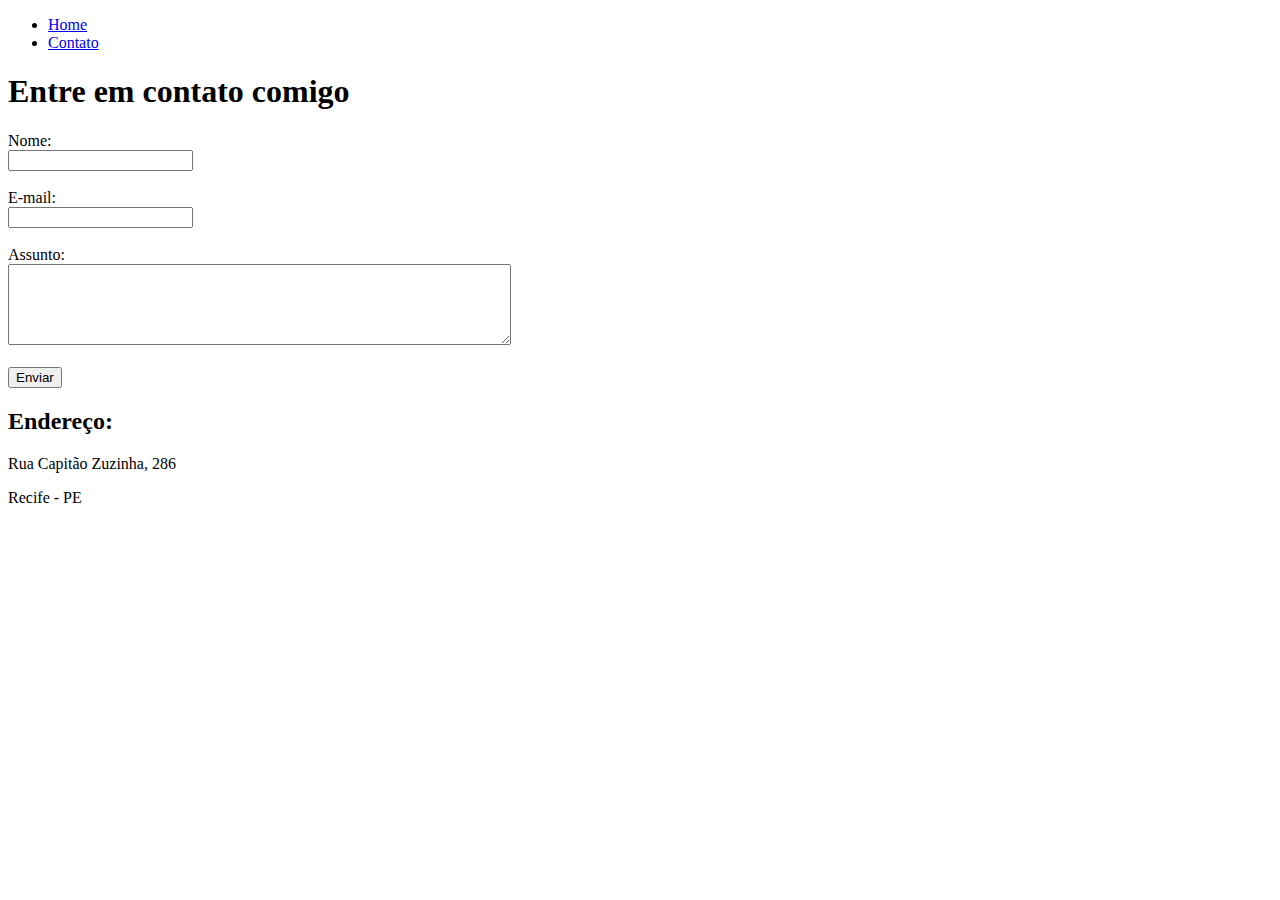
==== contato.html @ 90f88b16 "@alysoncampos[Task: CREATED index.htm and contato.html]" ====
<!DOCTYPE html>
<html lang="pt-br">
<head>
    <meta charset="UTF-8">
    <meta http-equiv="X-UA-Compatible" content="IE=edge">
    <meta name="viewport" content="width=device-width, initial-scale=1.0">
    <title>Contato</title>
</head>
<body>
    <ul>
        <li>
            <a href="index.html"> Home </a>
        </li>
        <li>
            <a href="contato.html"> Contato </a>
        </li>
    </ul>

    <h1>Entre em contato comigo</h1>

    <form>
        <label for="nome">Nome: </label> <br>
        <input type="text" id="nome">
        <br>
        <br>
        <label for="email">E-mail: </label> <br>
        <input type="email" id="email">
        <br>
        <br>
        <label for="assunto">Assunto: </label> <br>
        <textarea name="assunto" id="assunto" cols="60" rows="5"></textarea>
        <br>
        <br>
        <button>Enviar</button>
    </form>

    <h2>Endereço:</h2>

    <p>Rua Capitão Zuzinha, 286</p>
    <p>Recife - PE</p>

    <iframe src="https://www.google.com/maps/embed?pb=!1m18!1m12!1m3!1d3949.671423536221!2d-34.90894778566985!3d-8.13489408369714!2m3!1f0!2f0!3f0!3m2!1i1024!2i768!4f13.1!3m3!1m2!1s0x7ab1f19769115bb%3A0x6657c1efbaa9dc7e!2sR.%20Cap.%20Zuzinha%2C%20286%20-%20Boa%20Viagem%2C%20Recife%20-%20PE%2C%2051030-420!5e0!3m2!1spt-BR!2sbr!4v1637690871937!5m2!1spt-BR!2sbr" 
    width="400" height="250" style="border:0;" 
    allowfullscreen="" loading="lazy"></iframe>
</body>
</html>
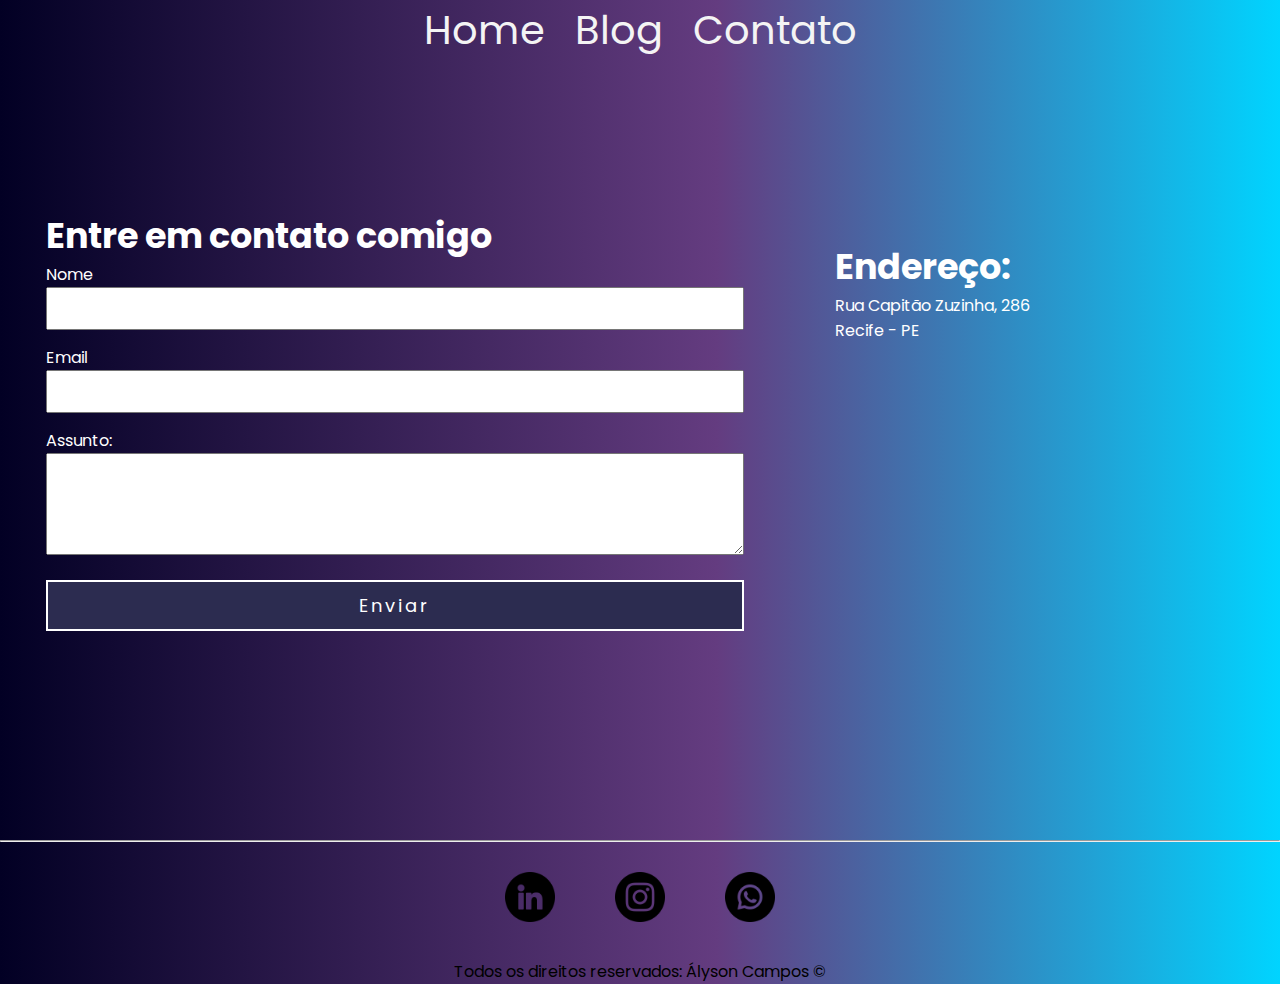
==== commit f116db11: "@alysoncampos[Introducing CSS]" ====
--- a/contato.html
+++ b/contato.html
@@ -5,42 +5,88 @@
     <meta http-equiv="X-UA-Compatible" content="IE=edge">
     <meta name="viewport" content="width=device-width, initial-scale=1.0">
     <title>Contato</title>
+    <link rel="stylesheet" href="./assets/css/style.css">
 </head>
 <body>
-    <ul>
-        <li>
-            <a href="index.html"> Home </a>
-        </li>
-        <li>
-            <a href="contato.html"> Contato </a>
-        </li>
-    </ul>
+    <div class="fundo">
+        <div class="menu">
+            <ul id="menu">
+                <li>
+                    <a href="index.html"> Home </a>
+                </li>
+                <li>
+                    <a> Blog </a>
+                </li>
+                <li>
+                    <a href="contato.html"> Contato </a>
+                </li>
+            </ul>
+        </div>
 
-    <h1>Entre em contato comigo</h1>
+        <div class="formulario">
+            <div class="form">
+                <h2>Entre em contato comigo</h2>
 
-    <form>
-        <label for="nome">Nome: </label> <br>
-        <input type="text" id="nome">
-        <br>
-        <br>
-        <label for="email">E-mail: </label> <br>
-        <input type="email" id="email">
-        <br>
-        <br>
-        <label for="assunto">Assunto: </label> <br>
-        <textarea name="assunto" id="assunto" cols="60" rows="5"></textarea>
-        <br>
-        <br>
-        <button>Enviar</button>
-    </form>
+                <form>
+                    <div class="campos">
+                        <label for="nome">Nome</label>
+                        <input type="text" id="nome" />
+                    </div>
 
-    <h2>Endereço:</h2>
+                    <div class="campos">
+                        <label for="email">Email</label>
+                        <input type="text" id="email" />
+                    </div>
 
-    <p>Rua Capitão Zuzinha, 286</p>
-    <p>Recife - PE</p>
+                    <div class="campos">
+                        <label for="nome">Assunto:</label>
+                        <textarea
+                        name="assunto"
+                        id="assunto"
+                        cols="60"
+                        rows="5"
+                        ></textarea>
+                    </div>
 
-    <iframe src="https://www.google.com/maps/embed?pb=!1m18!1m12!1m3!1d3949.671423536221!2d-34.90894778566985!3d-8.13489408369714!2m3!1f0!2f0!3f0!3m2!1i1024!2i768!4f13.1!3m3!1m2!1s0x7ab1f19769115bb%3A0x6657c1efbaa9dc7e!2sR.%20Cap.%20Zuzinha%2C%20286%20-%20Boa%20Viagem%2C%20Recife%20-%20PE%2C%2051030-420!5e0!3m2!1spt-BR!2sbr!4v1637690871937!5m2!1spt-BR!2sbr" 
-    width="400" height="250" style="border:0;" 
-    allowfullscreen="" loading="lazy"></iframe>
+                    <button>Enviar</button>
+                </form>
+            </div>
+
+            <div class="mapa">
+                <h2>Endereço:</h2>
+                <p>Rua Capitão Zuzinha, 286</p>
+                <p>Recife - PE</p>
+
+                <iframe src="https://www.google.com/maps/embed?pb=!1m18!1m12!1m3!1d3949.671423536221!2d-34.90894778566985!3d-8.13489408369714!2m3!1f0!2f0!3f0!3m2!1i1024!2i768!4f13.1!3m3!1m2!1s0x7ab1f19769115bb%3A0x6657c1efbaa9dc7e!2sR.%20Cap.%20Zuzinha%2C%20286%20-%20Boa%20Viagem%2C%20Recife%20-%20PE%2C%2051030-420!5e0!3m2!1spt-BR!2sbr!4v1637690871937!5m2!1spt-BR!2sbr" 
+                width="400" 
+                height="250" 
+                style="border:0;" 
+                allowfullscreen=""
+                aria-hidden="false" 
+                tabindex="0"
+                ></iframe>
+            </div>
+        </div>
+        <hr>
+        <footer>
+            <div class="menu">
+                <a href="https://www.linkedin.com/" target="_blank">
+                    <img class="tm-social" src="./assets/img/linkedin.png" alt="Logo do Linkedin">
+                </a>
+                <a href="https://www.instagram.com/" target="_blank">
+                    <img class="tm-social" src="./assets/img/instagram.png" alt="Logo do Instagram">
+                </a>
+                <a href="https://www.whatsapp.com/" target="_blank">
+                    <img class="tm-social" src="./assets/img/whatsapp.png" alt="Logo do Whatsapp">
+                </a>
+                
+            </div>
+            <div class="menu">
+                <p>
+                Todos os direitos reservados: Ályson Campos &copy;
+                </p>  
+            </div>
+        </footer>
+    </div>
 </body>
 </html>--- a/assets/css/style.css
+++ b/assets/css/style.css
@@ -0,0 +1,138 @@
+@import url("https://fonts.googleapis.com/css2?family=Poppins:wght@100;200;300;400;500;600;700;800;900&display=swap");
+
+/*Estilos da página index.html*/
+* {
+    padding: 0;
+    margin: 0;
+    font-family: "Poppins", sans-serif;
+}
+
+.fundo {
+    background: rgb(2,0,36);
+    background: linear-gradient(90deg, rgba(2,0,36,1) 0%, rgba(100,60,128,1) 56%, rgba(0,212,255,1) 100%);
+    min-height: 100vh;
+}
+
+.menu {
+    display: flex;
+    justify-content: center;
+}
+
+.menu ul {
+    list-style: none;
+    display: flex;
+}
+
+.menu ul li a {
+    text-decoration: none;
+    color: #f4f4f4;
+    margin: 15px;
+    font-size: 40px;
+}
+
+.menu ul li a:hover {
+    color: #BCD2EE;
+}
+
+.perfil {
+    color: #f4f4f4;
+    display: flex;
+    padding: 50px;
+}
+
+.texto {
+    display: flex;
+    flex-direction: column;
+    justify-content: space-evenly;
+}
+
+.texto h1 {
+    font-size: 50px;
+}
+
+.texto p {
+    font-size: 24px;
+    text-align: justify;
+    margin: 0 45px 0 0;
+}
+
+.br-50 {
+    border: 3px solid #ffff;
+    border-radius: 50%;
+    height: 350px;
+}
+
+.video {
+    color: #f4f4f4;
+    display: flex;
+    flex-direction: column;
+    align-items: center;
+    padding: 50px;
+}
+
+.video h2 {
+    font-size: 40px;
+    margin-bottom: 10px;
+    letter-spacing: 2px;
+}
+
+.video iframe {
+    border: 3px solid #fff;
+    margin-bottom: 60px;
+}
+
+.tm-social{
+    width: 50px;
+    height: 50px;
+    padding: 30px;
+}
+
+/*Estilos da página contato.html*/
+
+.formulario {
+    width: 100%;
+    height: 80vh;
+    display: flex;
+    justify-content: space-around;
+    align-items: center;
+    color: #fff;
+    margin-bottom: 60px;
+}
+
+.formulario h2 {
+    font-size: 35px;
+}
+
+.form {
+    display: flex;
+    flex-direction: column;
+}
+
+.campos {
+    display: flex;
+    flex-direction: column;
+    margin-bottom: 15px;
+}
+
+.campos input {
+    padding: 6px;
+    font-size: 18px;
+}
+
+button {
+    margin-top: 10px;
+    border: 2px solid #fff;
+    width: 100%;
+    padding: 10px;
+    color: #fff;
+    background: #2c2c50;
+    font-size: 18px;
+    letter-spacing: 3px;
+}
+
+button:hover {
+    color: #2c2c50;
+    background: #BCD2EE;
+    border: 2px solid #2c2c50;
+    font-weight: 700;
+}
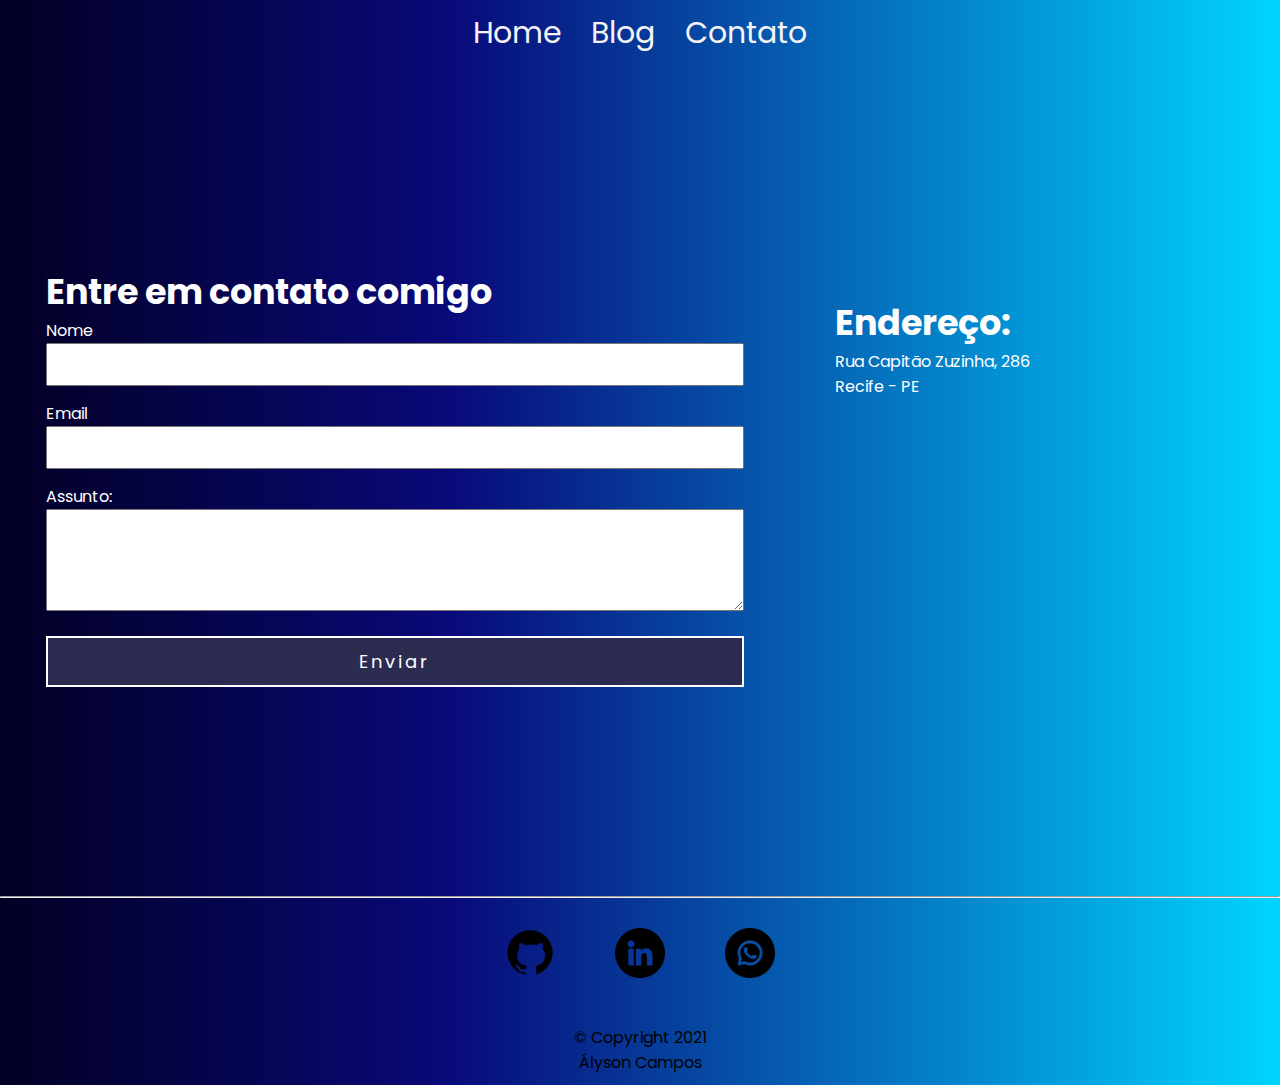
==== commit 3e496a1d: "@alysoncampos[Introducing JavaScript]" ====
--- a/contato.html
+++ b/contato.html
@@ -8,9 +8,8 @@
     <link rel="stylesheet" href="./assets/css/style.css">
 </head>
 <body>
-    <div class="fundo">
-        <div class="menu">
-            <ul id="menu">
+        <div class="nav-bar">
+            <ul>
                 <li>
                     <a href="index.html"> Home </a>
                 </li>
@@ -30,12 +29,14 @@
                 <form>
                     <div class="campos">
                         <label for="nome">Nome</label>
-                        <input type="text" id="nome" />
+                        <input type="text" id="nome" onkeyup="validaNome()"/>
+                        <div id="txtNome"></div>
                     </div>
 
                     <div class="campos">
                         <label for="email">Email</label>
-                        <input type="text" id="email" />
+                        <input type="text" id="email" onkeyup="validaEmail()"/>
+                        <div id="txtEmail"></div>
                     </div>
 
                     <div class="campos">
@@ -45,10 +46,12 @@
                         id="assunto"
                         cols="60"
                         rows="5"
+                        onkeyup="validaAssunto()"
                         ></textarea>
+                        <div id="txtAssunto"></div>
                     </div>
 
-                    <button>Enviar</button>
+                    <button id="button" onclick="enviar()">Enviar</button>
                 </form>
             </div>
 
@@ -63,30 +66,31 @@
                 style="border:0;" 
                 allowfullscreen=""
                 aria-hidden="false" 
-                tabindex="0"
+                tabindex="0" 
+                onmousemove="mapaZoom()"
+                onmouseout="mapaNormal()"
+                id="mapa"
                 ></iframe>
             </div>
         </div>
         <hr>
         <footer>
-            <div class="menu">
+            <div class="center">
+                <a href="https://github.com/" target="_blank">
+                    <img class="tm-social" src="./assets/img/github.png" alt="Logo Github">
+                </a>
                 <a href="https://www.linkedin.com/" target="_blank">
                     <img class="tm-social" src="./assets/img/linkedin.png" alt="Logo do Linkedin">
-                </a>
-                <a href="https://www.instagram.com/" target="_blank">
-                    <img class="tm-social" src="./assets/img/instagram.png" alt="Logo do Instagram">
                 </a>
                 <a href="https://www.whatsapp.com/" target="_blank">
                     <img class="tm-social" src="./assets/img/whatsapp.png" alt="Logo do Whatsapp">
                 </a>
-                
             </div>
-            <div class="menu">
-                <p>
-                Todos os direitos reservados: Ályson Campos &copy;
-                </p>  
+            <div class="footer">
+                <p>&copy Copyright 2021</p>  
+                <p>Ályson Campos</p>  
             </div>
         </footer>
-    </div>
+    <script src="./assets/scripts/script.js"></script>
 </body>
 </html>--- a/assets/css/style.css
+++ b/assets/css/style.css
@@ -7,31 +7,37 @@
     font-family: "Poppins", sans-serif;
 }
 
-.fundo {
+body {
+    /* background: rgb(2,0,36);
+    background: linear-gradient(90deg, rgba(2,0,36,1) 0%, rgba(100,60,128,1) 56%, rgba(0,212,255,1) 100%);
+    min-height: 100vh; */
     background: rgb(2,0,36);
-    background: linear-gradient(90deg, rgba(2,0,36,1) 0%, rgba(100,60,128,1) 56%, rgba(0,212,255,1) 100%);
-    min-height: 100vh;
+    background: linear-gradient(90deg, rgba(2,0,36,1) 0%, rgba(9,9,121,1) 35%, rgba(0,212,255,1) 100%);
 }
 
-.menu {
+.nav-bar {
     display: flex;
-    justify-content: center;
+    justify-content: space-around;  
+    align-items: center;
+    padding: 10px;
+    margin-bottom: 50px;
 }
 
-.menu ul {
+.nav-bar ul {
     list-style: none;
     display: flex;
 }
 
-.menu ul li a {
+.nav-bar ul li a {
     text-decoration: none;
     color: #f4f4f4;
     margin: 15px;
-    font-size: 40px;
+    font-size: 30px;
 }
 
-.menu ul li a:hover {
+.nav-bar ul li a:hover {
     color: #BCD2EE;
+    transition: 300ms;
 }
 
 .perfil {
@@ -48,6 +54,10 @@
 
 .texto h1 {
     font-size: 50px;
+}
+
+.texto h5 {
+    font-size: 30px;
 }
 
 .texto p {
@@ -81,10 +91,53 @@
     margin-bottom: 60px;
 }
 
+#arrow {
+    font-size: 30px;
+    cursor: pointer;
+    animation: blink 1s steps(5, start) infinite;
+}
+
+@keyframes blink {
+    to{
+        visibility: hidden;
+    }
+}
+
+#animation {
+    transition: 300ms;
+}
+
+.rotate {
+    transform: rotate(180deg);
+    transition: 300ms;
+}
+
+.active {
+    display: block !important;
+}
+
+#about p {
+    max-width: 600px;
+    margin: 0 auto;
+}
+
 .tm-social{
     width: 50px;
     height: 50px;
     padding: 30px;
+}
+
+.center{
+    display: flex;
+    justify-content: center;
+}
+
+.footer {
+    display: flex;
+    flex-direction: column;
+    padding: 10px;
+    justify-content: center;
+    align-items: center;
 }
 
 /*Estilos da página contato.html*/
